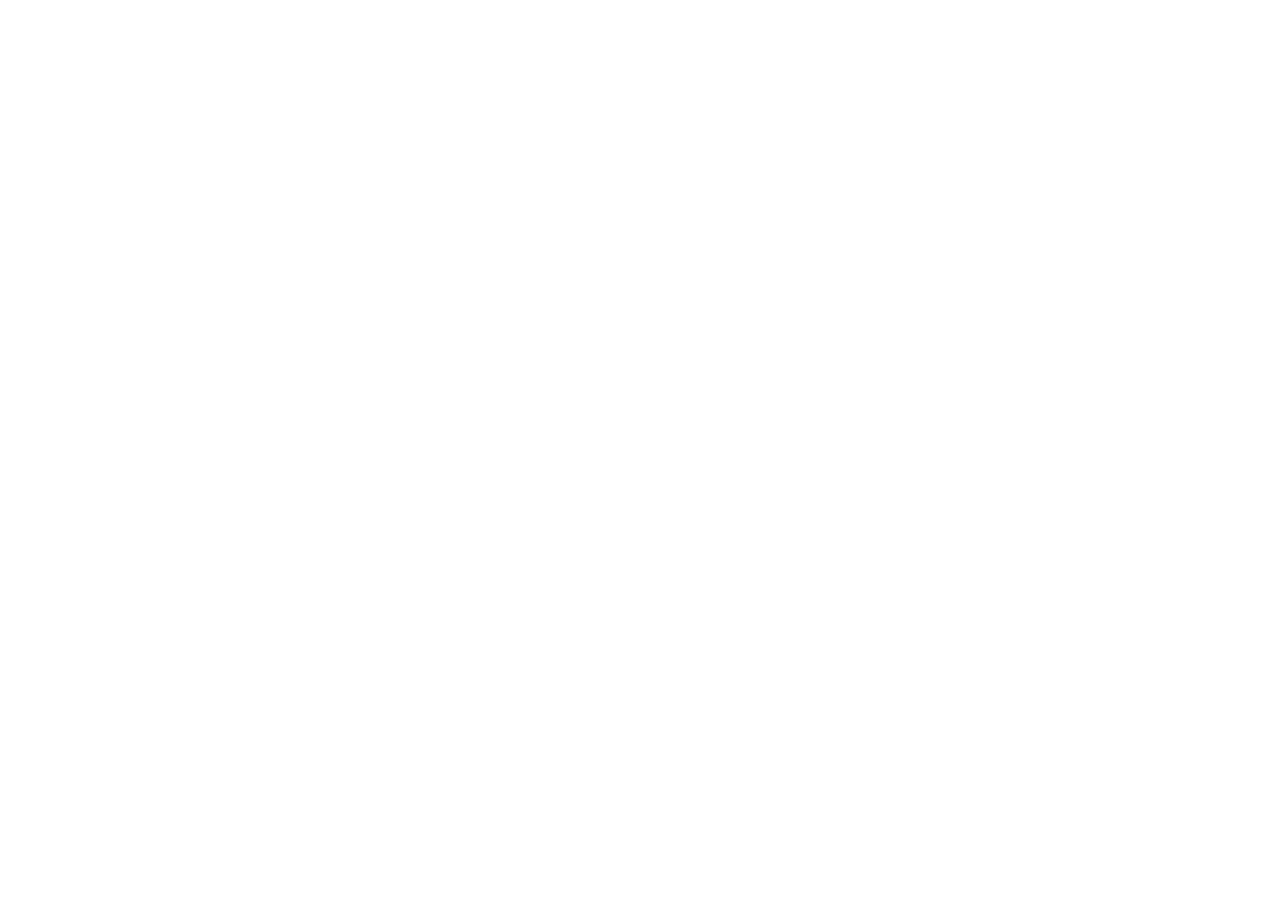
==== login.html @ ee283278 "git init project" ====
<!DOCTYPE html>
<html lang="en">

<head>
    <meta charset="UTF-8">
    <meta http-equiv="X-UA-Compatible" content="IE=edge">
    <meta name="viewport" content="width=device-width, initial-scale=1.0">
    <title>Document</title>
</head>

<body>

</body>

</html>
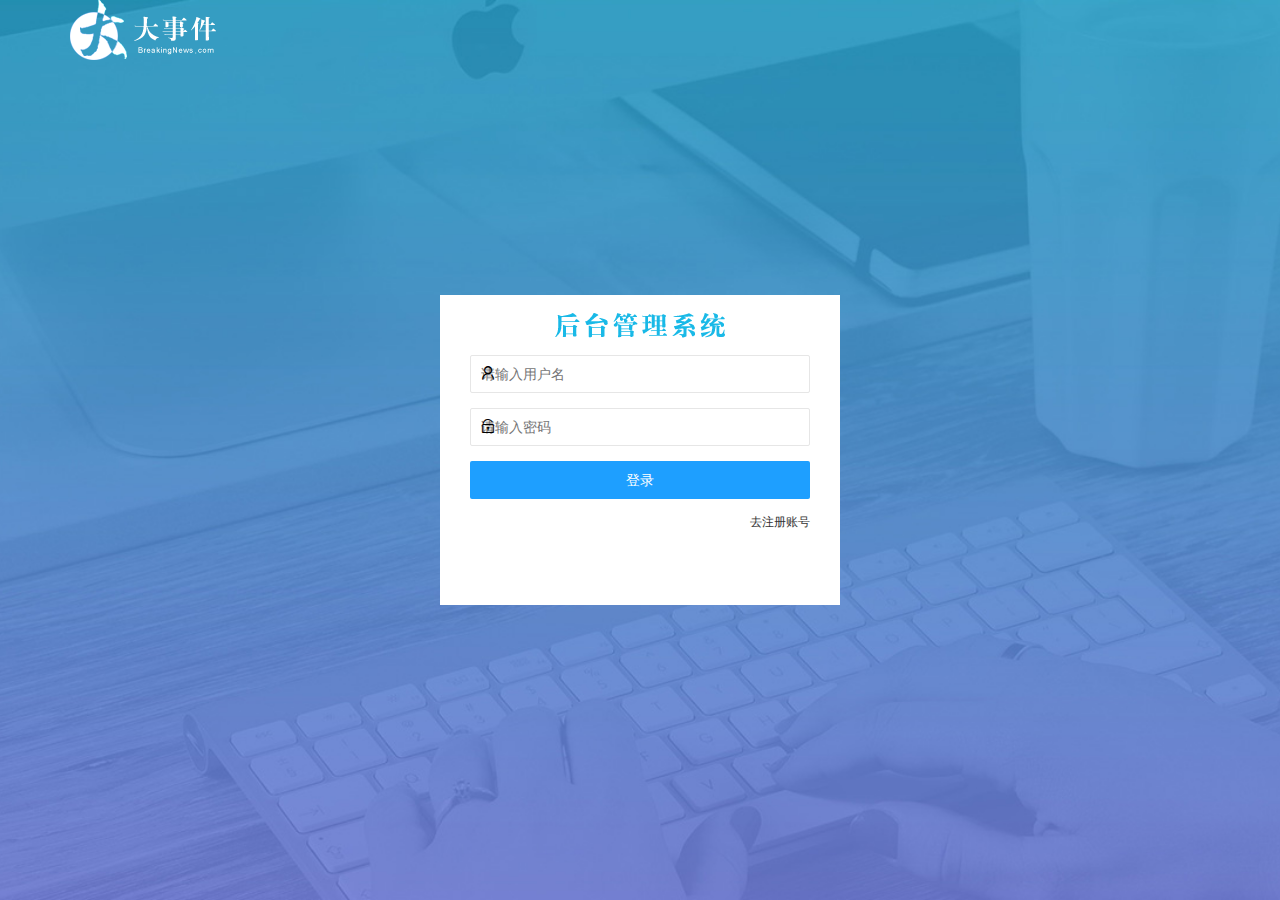
==== commit 1f5b6bc9: "这是完成登录和注册功能开发" ====
--- a/login.html
+++ b/login.html
@@ -5,10 +5,80 @@
     <meta charset="UTF-8">
     <meta http-equiv="X-UA-Compatible" content="IE=edge">
     <meta name="viewport" content="width=device-width, initial-scale=1.0">
-    <title>Document</title>
+    <title>大事件-登录/注册</title>
+    <link rel="stylesheet" href="/assets/css/login.css" />
+    <!-- 导入layUI样式 -->
+    <link rel="stylesheet" href="/assets/lib/layui/css/layui.css" />
 </head>
 
 <body>
+    <!-- 头部LOGO区域 -->
+    <div class="layui-main">
+        <img src="/assets/images/logo.png" alt="" />
+    </div>
+    <!-- 登录注册区域 -->
+    <div class="loginAndRegBox">
+        <div class="title-box"></div>
+        <!-- 登录 -->
+        <div class="login-box">
+            <!-- 登录表单 -->
+            <form class="layui-form" id="form_login">
+                <!-- 用户名 -->
+                <div class="layui-form-item">
+                    <i class="layui-icon layui-icon-username"></i>
+                    <input type="text" name="username" required lay-verify="required" placeholder="请输入用户名" autocomplete="off" class="layui-input" />
+                </div>
+                <!-- 密码 -->
+                <div class="layui-form-item">
+                    <i class="layui-icon layui-icon-password"></i>
+                    <input type="password" name="password" required lay-verify="required|pwd" placeholder="请输入密码" autocomplete="off" class="layui-input" />
+                </div>
+                <!-- 登录按钮 -->
+                <div class="layui-form-item">
+                    <button class="layui-btn layui-btn-fluid layui-btn-normal" lay-submit>登录</button>
+                </div>
+                <div class="layui-form-item links">
+                    <a href="javascript:;" id="link_reg">去注册账号</a>
+                </div>
+            </form>
+        </div>
+        <!-- 注册 -->
+        <div class="reg-box">
+            <!-- 注册的表单 -->
+            <form class="layui-form" id="form_reg">
+                <!-- 用户名 -->
+                <div class="layui-form-item">
+                    <i class="layui-icon layui-icon-username"></i>
+                    <input type="text" name="username" required lay-verify="required" placeholder="请输入用户名" autocomplete="off" class="layui-input" />
+                </div>
+                <!-- 密码 -->
+                <div class="layui-form-item">
+                    <i class="layui-icon layui-icon-password"></i>
+                    <input type="password" name="password" required lay-verify="required|pwd" placeholder="请输入密码" autocomplete="off" class="layui-input" />
+                </div>
+                <!-- 确认密码 -->
+                <div class="layui-form-item">
+                    <i class="layui-icon layui-icon-password"></i>
+                    <input type="password" name="repassword" required lay-verify="required|pwd|repwd" placeholder="确认密码" autocomplete="off" class="layui-input" />
+                </div>
+                <!-- 注册按钮 -->
+                <div class="layui-form-item">
+                    <button class="layui-btn layui-btn-fluid layui-btn-normal" lay-submit>注册</button>
+                </div>
+                <div class="layui-form-item links">
+                    <a href="javascript:;" id="link_login">去登录</a>
+                </div>
+            </form>
+        </div>
+    </div>
+    <!-- 导入Layui的js文件 -->
+    <script src="/assets/lib/layui/layui.all.js"></script>
+    <!-- 导入JQuery -->
+    <script src="/assets/lib/jquery.js"></script>
+    <!-- 导入自己封闭的函数 -->
+    <script src="/assets/js/baseAPI.js"></script>
+    <!-- 导入自己的JavaScript脚本 -->
+    <script src="/assets/js/login.js"></script>
 
 </body>
 
--- a/assets/css/login.css
+++ b/assets/css/login.css
@@ -0,0 +1,61 @@
+html,
+body {
+    margin: 0;
+    padding: 0;
+    height: 100%;
+    width: 100%;
+    background: url(/assets/images/login_bg.jpg) no-repeat center;
+    background-size: cover;
+}
+
+
+/* 登录注册区域loginAndRegBox */
+
+.loginAndRegBox {
+    width: 400px;
+    height: 310px;
+    background-color: #fff;
+    position: absolute;
+    left: 50%;
+    top: 50%;
+    transform: translate(-50%, -50%);
+}
+
+.title-box {
+    height: 60px;
+    background: url('/assets/images/login_title.png') no-repeat center;
+}
+
+.reg-box {
+    display: none;
+}
+
+
+/* 登录表单 */
+
+.layui-form {
+    padding: 0 30px;
+}
+
+.links {
+    display: flex;
+    justify-content: flex-end;
+}
+
+.links a {
+    font-size: 12px;
+}
+
+.layui-form-item {
+    position: relative;
+}
+
+.layui-icon {
+    position: absolute;
+    left: 10px;
+    top: 10px;
+}
+
+.layui-input {
+    padding-left: 32px;
+}--- a/assets/lib/layui/css/layui.css
+++ b/assets/lib/layui/css/layui.css
@@ -0,0 +1,2 @@
+/** layui-v2.5.5 MIT License By https://www.layui.com */
+ .layui-inline,img{display:inline-block;vertical-align:middle}h1,h2,h3,h4,h5,h6{font-weight:400}.layui-edge,.layui-header,.layui-inline,.layui-main{position:relative}.layui-body,.layui-edge,.layui-elip{overflow:hidden}.layui-btn,.layui-edge,.layui-inline,img{vertical-align:middle}.layui-btn,.layui-disabled,.layui-icon,.layui-unselect{-moz-user-select:none;-webkit-user-select:none;-ms-user-select:none}.layui-elip,.layui-form-checkbox span,.layui-form-pane .layui-form-label{text-overflow:ellipsis;white-space:nowrap}.layui-breadcrumb,.layui-tree-btnGroup{visibility:hidden}blockquote,body,button,dd,div,dl,dt,form,h1,h2,h3,h4,h5,h6,input,li,ol,p,pre,td,textarea,th,ul{margin:0;padding:0;-webkit-tap-highlight-color:rgba(0,0,0,0)}a:active,a:hover{outline:0}img{border:none}li{list-style:none}table{border-collapse:collapse;border-spacing:0}h4,h5,h6{font-size:100%}button,input,optgroup,option,select,textarea{font-family:inherit;font-size:inherit;font-style:inherit;font-weight:inherit;outline:0}pre{white-space:pre-wrap;white-space:-moz-pre-wrap;white-space:-pre-wrap;white-space:-o-pre-wrap;word-wrap:break-word}body{line-height:24px;font:14px Helvetica Neue,Helvetica,PingFang SC,Tahoma,Arial,sans-serif}hr{height:1px;margin:10px 0;border:0;clear:both}a{color:#333;text-decoration:none}a:hover{color:#777}a cite{font-style:normal;*cursor:pointer}.layui-border-box,.layui-border-box *{box-sizing:border-box}.layui-box,.layui-box *{box-sizing:content-box}.layui-clear{clear:both;*zoom:1}.layui-clear:after{content:'\20';clear:both;*zoom:1;display:block;height:0}.layui-inline{*display:inline;*zoom:1}.layui-edge{display:inline-block;width:0;height:0;border-width:6px;border-style:dashed;border-color:transparent}.layui-edge-top{top:-4px;border-bottom-color:#999;border-bottom-style:solid}.layui-edge-right{border-left-color:#999;border-left-style:solid}.layui-edge-bottom{top:2px;border-top-color:#999;border-top-style:solid}.layui-edge-left{border-right-color:#999;border-right-style:solid}.layui-disabled,.layui-disabled:hover{color:#d2d2d2!important;cursor:not-allowed!important}.layui-circle{border-radius:100%}.layui-show{display:block!important}.layui-hide{display:none!important}@font-face{font-family:layui-icon;src:url(../font/iconfont.eot?v=250);src:url(../font/iconfont.eot?v=250#iefix) format('embedded-opentype'),url(../font/iconfont.woff2?v=250) format('woff2'),url(../font/iconfont.woff?v=250) format('woff'),url(../font/iconfont.ttf?v=250) format('truetype'),url(../font/iconfont.svg?v=250#layui-icon) format('svg')}.layui-icon{font-family:layui-icon!important;font-size:16px;font-style:normal;-webkit-font-smoothing:antialiased;-moz-osx-font-smoothing:grayscale}.layui-icon-reply-fill:before{content:"\e611"}.layui-icon-set-fill:before{content:"\e614"}.layui-icon-menu-fill:before{content:"\e60f"}.layui-icon-search:before{content:"\e615"}.layui-icon-share:before{content:"\e641"}.layui-icon-set-sm:before{content:"\e620"}.layui-icon-engine:before{content:"\e628"}.layui-icon-close:before{content:"\1006"}.layui-icon-close-fill:before{content:"\1007"}.layui-icon-chart-screen:before{content:"\e629"}.layui-icon-star:before{content:"\e600"}.layui-icon-circle-dot:before{content:"\e617"}.layui-icon-chat:before{content:"\e606"}.layui-icon-release:before{content:"\e609"}.layui-icon-list:before{content:"\e60a"}.layui-icon-chart:before{content:"\e62c"}.layui-icon-ok-circle:before{content:"\1005"}.layui-icon-layim-theme:before{content:"\e61b"}.layui-icon-table:before{content:"\e62d"}.layui-icon-right:before{content:"\e602"}.layui-icon-left:before{content:"\e603"}.layui-icon-cart-simple:before{content:"\e698"}.layui-icon-face-cry:before{content:"\e69c"}.layui-icon-face-smile:before{content:"\e6af"}.layui-icon-survey:before{content:"\e6b2"}.layui-icon-tree:before{content:"\e62e"}.layui-icon-upload-circle:before{content:"\e62f"}.layui-icon-add-circle:before{content:"\e61f"}.layui-icon-download-circle:before{content:"\e601"}.layui-icon-templeate-1:before{content:"\e630"}.layui-icon-util:before{content:"\e631"}.layui-icon-face-surprised:before{content:"\e664"}.layui-icon-edit:before{content:"\e642"}.layui-icon-speaker:before{content:"\e645"}.layui-icon-down:before{content:"\e61a"}.layui-icon-file:before{content:"\e621"}.layui-icon-layouts:before{content:"\e632"}.layui-icon-rate-half:before{content:"\e6c9"}.layui-icon-add-circle-fine:before{content:"\e608"}.layui-icon-prev-circle:before{content:"\e633"}.layui-icon-read:before{content:"\e705"}.layui-icon-404:before{content:"\e61c"}.layui-icon-carousel:before{content:"\e634"}.layui-icon-help:before{content:"\e607"}.layui-icon-code-circle:before{content:"\e635"}.layui-icon-water:before{content:"\e636"}.layui-icon-username:before{content:"\e66f"}.layui-icon-find-fill:before{content:"\e670"}.layui-icon-about:before{content:"\e60b"}.layui-icon-location:before{content:"\e715"}.layui-icon-up:before{content:"\e619"}.layui-icon-pause:before{content:"\e651"}.layui-icon-date:before{content:"\e637"}.layui-icon-layim-uploadfile:before{content:"\e61d"}.layui-icon-delete:before{content:"\e640"}.layui-icon-play:before{content:"\e652"}.layui-icon-top:before{content:"\e604"}.layui-icon-friends:before{content:"\e612"}.layui-icon-refresh-3:before{content:"\e9aa"}.layui-icon-ok:before{content:"\e605"}.layui-icon-layer:before{content:"\e638"}.layui-icon-face-smile-fine:before{content:"\e60c"}.layui-icon-dollar:before{content:"\e659"}.layui-icon-group:before{content:"\e613"}.layui-icon-layim-download:before{content:"\e61e"}.layui-icon-picture-fine:before{content:"\e60d"}.layui-icon-link:before{content:"\e64c"}.layui-icon-diamond:before{content:"\e735"}.layui-icon-log:before{content:"\e60e"}.layui-icon-rate-solid:before{content:"\e67a"}.layui-icon-fonts-del:before{content:"\e64f"}.layui-icon-unlink:before{content:"\e64d"}.layui-icon-fonts-clear:before{content:"\e639"}.layui-icon-triangle-r:before{content:"\e623"}.layui-icon-circle:before{content:"\e63f"}.layui-icon-radio:before{content:"\e643"}.layui-icon-align-center:before{content:"\e647"}.layui-icon-align-right:before{content:"\e648"}.layui-icon-align-left:before{content:"\e649"}.layui-icon-loading-1:before{content:"\e63e"}.layui-icon-return:before{content:"\e65c"}.layui-icon-fonts-strong:before{content:"\e62b"}.layui-icon-upload:before{content:"\e67c"}.layui-icon-dialogue:before{content:"\e63a"}.layui-icon-video:before{content:"\e6ed"}.layui-icon-headset:before{content:"\e6fc"}.layui-icon-cellphone-fine:before{content:"\e63b"}.layui-icon-add-1:before{content:"\e654"}.layui-icon-face-smile-b:before{content:"\e650"}.layui-icon-fonts-html:before{content:"\e64b"}.layui-icon-form:before{content:"\e63c"}.layui-icon-cart:before{content:"\e657"}.layui-icon-camera-fill:before{content:"\e65d"}.layui-icon-tabs:before{content:"\e62a"}.layui-icon-fonts-code:before{content:"\e64e"}.layui-icon-fire:before{content:"\e756"}.layui-icon-set:before{content:"\e716"}.layui-icon-fonts-u:before{content:"\e646"}.layui-icon-triangle-d:before{content:"\e625"}.layui-icon-tips:before{content:"\e702"}.layui-icon-picture:before{content:"\e64a"}.layui-icon-more-vertical:before{content:"\e671"}.layui-icon-flag:before{content:"\e66c"}.layui-icon-loading:before{content:"\e63d"}.layui-icon-fonts-i:before{content:"\e644"}.layui-icon-refresh-1:before{content:"\e666"}.layui-icon-rmb:before{content:"\e65e"}.layui-icon-home:before{content:"\e68e"}.layui-icon-user:before{content:"\e770"}.layui-icon-notice:before{content:"\e667"}.layui-icon-login-weibo:before{content:"\e675"}.layui-icon-voice:before{content:"\e688"}.layui-icon-upload-drag:before{content:"\e681"}.layui-icon-login-qq:before{content:"\e676"}.layui-icon-snowflake:before{content:"\e6b1"}.layui-icon-file-b:before{content:"\e655"}.layui-icon-template:before{content:"\e663"}.layui-icon-auz:before{content:"\e672"}.layui-icon-console:before{content:"\e665"}.layui-icon-app:before{content:"\e653"}.layui-icon-prev:before{content:"\e65a"}.layui-icon-website:before{content:"\e7ae"}.layui-icon-next:before{content:"\e65b"}.layui-icon-component:before{content:"\e857"}.layui-icon-more:before{content:"\e65f"}.layui-icon-login-wechat:before{content:"\e677"}.layui-icon-shrink-right:before{content:"\e668"}.layui-icon-spread-left:before{content:"\e66b"}.layui-icon-camera:before{content:"\e660"}.layui-icon-note:before{content:"\e66e"}.layui-icon-refresh:before{content:"\e669"}.layui-icon-female:before{content:"\e661"}.layui-icon-male:before{content:"\e662"}.layui-icon-password:before{content:"\e673"}.layui-icon-senior:before{content:"\e674"}.layui-icon-theme:before{content:"\e66a"}.layui-icon-tread:before{content:"\e6c5"}.layui-icon-praise:before{content:"\e6c6"}.layui-icon-star-fill:before{content:"\e658"}.layui-icon-rate:before{content:"\e67b"}.layui-icon-template-1:before{content:"\e656"}.layui-icon-vercode:before{content:"\e679"}.layui-icon-cellphone:before{content:"\e678"}.layui-icon-screen-full:before{content:"\e622"}.layui-icon-screen-restore:before{content:"\e758"}.layui-icon-cols:before{content:"\e610"}.layui-icon-export:before{content:"\e67d"}.layui-icon-print:before{content:"\e66d"}.layui-icon-slider:before{content:"\e714"}.layui-icon-addition:before{content:"\e624"}.layui-icon-subtraction:before{content:"\e67e"}.layui-icon-service:before{content:"\e626"}.layui-icon-transfer:before{content:"\e691"}.layui-main{width:1140px;margin:0 auto}.layui-header{z-index:1000;height:60px}.layui-header a:hover{transition:all .5s;-webkit-transition:all .5s}.layui-side{position:fixed;left:0;top:0;bottom:0;z-index:999;width:200px;overflow-x:hidden}.layui-side-scroll{position:relative;width:220px;height:100%;overflow-x:hidden}.layui-body{position:absolute;left:200px;right:0;top:0;bottom:0;z-index:998;width:auto;overflow-y:auto;box-sizing:border-box}.layui-layout-body{overflow:hidden}.layui-layout-admin .layui-header{background-color:#23262E}.layui-layout-admin .layui-side{top:60px;width:200px;overflow-x:hidden}.layui-layout-admin .layui-body{position:fixed;top:60px;bottom:44px}.layui-layout-admin .layui-main{width:auto;margin:0 15px}.layui-layout-admin .layui-footer{position:fixed;left:200px;right:0;bottom:0;height:44px;line-height:44px;padding:0 15px;background-color:#eee}.layui-layout-admin .layui-logo{position:absolute;left:0;top:0;width:200px;height:100%;line-height:60px;text-align:center;color:#009688;font-size:16px}.layui-layout-admin .layui-header .layui-nav{background:0 0}.layui-layout-left{position:absolute!important;left:200px;top:0}.layui-layout-right{position:absolute!important;right:0;top:0}.layui-container{position:relative;margin:0 auto;padding:0 15px;box-sizing:border-box}.layui-fluid{position:relative;margin:0 auto;padding:0 15px}.layui-row:after,.layui-row:before{content:'';display:block;clear:both}.layui-col-lg1,.layui-col-lg10,.layui-col-lg11,.layui-col-lg12,.layui-col-lg2,.layui-col-lg3,.layui-col-lg4,.layui-col-lg5,.layui-col-lg6,.layui-col-lg7,.layui-col-lg8,.layui-col-lg9,.layui-col-md1,.layui-col-md10,.layui-col-md11,.layui-col-md12,.layui-col-md2,.layui-col-md3,.layui-col-md4,.layui-col-md5,.layui-col-md6,.layui-col-md7,.layui-col-md8,.layui-col-md9,.layui-col-sm1,.layui-col-sm10,.layui-col-sm11,.layui-col-sm12,.layui-col-sm2,.layui-col-sm3,.layui-col-sm4,.layui-col-sm5,.layui-col-sm6,.layui-col-sm7,.layui-col-sm8,.layui-col-sm9,.layui-col-xs1,.layui-col-xs10,.layui-col-xs11,.layui-col-xs12,.layui-col-xs2,.layui-col-xs3,.layui-col-xs4,.layui-col-xs5,.layui-col-xs6,.layui-col-xs7,.layui-col-xs8,.layui-col-xs9{position:relative;display:block;box-sizing:border-box}.layui-col-xs1,.layui-col-xs10,.layui-col-xs11,.layui-col-xs12,.layui-col-xs2,.layui-col-xs3,.layui-col-xs4,.layui-col-xs5,.layui-col-xs6,.layui-col-xs7,.layui-col-xs8,.layui-col-xs9{float:left}.layui-col-xs1{width:8.33333333%}.layui-col-xs2{width:16.66666667%}.layui-col-xs3{width:25%}.layui-col-xs4{width:33.33333333%}.layui-col-xs5{width:41.66666667%}.layui-col-xs6{width:50%}.layui-col-xs7{width:58.33333333%}.layui-col-xs8{width:66.66666667%}.layui-col-xs9{width:75%}.layui-col-xs10{width:83.33333333%}.layui-col-xs11{width:91.66666667%}.layui-col-xs12{width:100%}.layui-col-xs-offset1{margin-left:8.33333333%}.layui-col-xs-offset2{margin-left:16.66666667%}.layui-col-xs-offset3{margin-left:25%}.layui-col-xs-offset4{margin-left:33.33333333%}.layui-col-xs-offset5{margin-left:41.66666667%}.layui-col-xs-offset6{margin-left:50%}.layui-col-xs-offset7{margin-left:58.33333333%}.layui-col-xs-offset8{margin-left:66.66666667%}.layui-col-xs-offset9{margin-left:75%}.layui-col-xs-offset10{margin-left:83.33333333%}.layui-col-xs-offset11{margin-left:91.66666667%}.layui-col-xs-offset12{margin-left:100%}@media screen and (max-width:768px){.layui-hide-xs{display:none!important}.layui-show-xs-block{display:block!important}.layui-show-xs-inline{display:inline!important}.layui-show-xs-inline-block{display:inline-block!important}}@media screen and (min-width:768px){.layui-container{width:750px}.layui-hide-sm{display:none!important}.layui-show-sm-block{display:block!important}.layui-show-sm-inline{display:inline!important}.layui-show-sm-inline-block{display:inline-block!important}.layui-col-sm1,.layui-col-sm10,.layui-col-sm11,.layui-col-sm12,.layui-col-sm2,.layui-col-sm3,.layui-col-sm4,.layui-col-sm5,.layui-col-sm6,.layui-col-sm7,.layui-col-sm8,.layui-col-sm9{float:left}.layui-col-sm1{width:8.33333333%}.layui-col-sm2{width:16.66666667%}.layui-col-sm3{width:25%}.layui-col-sm4{width:33.33333333%}.layui-col-sm5{width:41.66666667%}.layui-col-sm6{width:50%}.layui-col-sm7{width:58.33333333%}.layui-col-sm8{width:66.66666667%}.layui-col-sm9{width:75%}.layui-col-sm10{width:83.33333333%}.layui-col-sm11{width:91.66666667%}.layui-col-sm12{width:100%}.layui-col-sm-offset1{margin-left:8.33333333%}.layui-col-sm-offset2{margin-left:16.66666667%}.layui-col-sm-offset3{margin-left:25%}.layui-col-sm-offset4{margin-left:33.33333333%}.layui-col-sm-offset5{margin-left:41.66666667%}.layui-col-sm-offset6{margin-left:50%}.layui-col-sm-offset7{margin-left:58.33333333%}.layui-col-sm-offset8{margin-left:66.66666667%}.layui-col-sm-offset9{margin-left:75%}.layui-col-sm-offset10{margin-left:83.33333333%}.layui-col-sm-offset11{margin-left:91.66666667%}.layui-col-sm-offset12{margin-left:100%}}@media screen and (min-width:992px){.layui-container{width:970px}.layui-hide-md{display:none!important}.layui-show-md-block{display:block!important}.layui-show-md-inline{display:inline!important}.layui-show-md-inline-block{display:inline-block!important}.layui-col-md1,.layui-col-md10,.layui-col-md11,.layui-col-md12,.layui-col-md2,.layui-col-md3,.layui-col-md4,.layui-col-md5,.layui-col-md6,.layui-col-md7,.layui-col-md8,.layui-col-md9{float:left}.layui-col-md1{width:8.33333333%}.layui-col-md2{width:16.66666667%}.layui-col-md3{width:25%}.layui-col-md4{width:33.33333333%}.layui-col-md5{width:41.66666667%}.layui-col-md6{width:50%}.layui-col-md7{width:58.33333333%}.layui-col-md8{width:66.66666667%}.layui-col-md9{width:75%}.layui-col-md10{width:83.33333333%}.layui-col-md11{width:91.66666667%}.layui-col-md12{width:100%}.layui-col-md-offset1{margin-left:8.33333333%}.layui-col-md-offset2{margin-left:16.66666667%}.layui-col-md-offset3{margin-left:25%}.layui-col-md-offset4{margin-left:33.33333333%}.layui-col-md-offset5{margin-left:41.66666667%}.layui-col-md-offset6{margin-left:50%}.layui-col-md-offset7{margin-left:58.33333333%}.layui-col-md-offset8{margin-left:66.66666667%}.layui-col-md-offset9{margin-left:75%}.layui-col-md-offset10{margin-left:83.33333333%}.layui-col-md-offset11{margin-left:91.66666667%}.layui-col-md-offset12{margin-left:100%}}@media screen and (min-width:1200px){.layui-container{width:1170px}.layui-hide-lg{display:none!important}.layui-show-lg-block{display:block!important}.layui-show-lg-inline{display:inline!important}.layui-show-lg-inline-block{display:inline-block!important}.layui-col-lg1,.layui-col-lg10,.layui-col-lg11,.layui-col-lg12,.layui-col-lg2,.layui-col-lg3,.layui-col-lg4,.layui-col-lg5,.layui-col-lg6,.layui-col-lg7,.layui-col-lg8,.layui-col-lg9{float:left}.layui-col-lg1{width:8.33333333%}.layui-col-lg2{width:16.66666667%}.layui-col-lg3{width:25%}.layui-col-lg4{width:33.33333333%}.layui-col-lg5{width:41.66666667%}.layui-col-lg6{width:50%}.layui-col-lg7{width:58.33333333%}.layui-col-lg8{width:66.66666667%}.layui-col-lg9{width:75%}.layui-col-lg10{width:83.33333333%}.layui-col-lg11{width:91.66666667%}.layui-col-lg12{width:100%}.layui-col-lg-offset1{margin-left:8.33333333%}.layui-col-lg-offset2{margin-left:16.66666667%}.layui-col-lg-offset3{margin-left:25%}.layui-col-lg-offset4{margin-left:33.33333333%}.layui-col-lg-offset5{margin-left:41.66666667%}.layui-col-lg-offset6{margin-left:50%}.layui-col-lg-offset7{margin-left:58.33333333%}.layui-col-lg-offset8{margin-left:66.66666667%}.layui-col-lg-offset9{margin-left:75%}.layui-col-lg-offset10{margin-left:83.33333333%}.layui-col-lg-offset11{margin-left:91.66666667%}.layui-col-lg-offset12{margin-left:100%}}.layui-col-space1{margin:-.5px}.layui-col-space1>*{padding:.5px}.layui-col-space3{margin:-1.5px}.layui-col-space3>*{padding:1.5px}.layui-col-space5{margin:-2.5px}.layui-col-space5>*{padding:2.5px}.layui-col-space8{margin:-3.5px}.layui-col-space8>*{padding:3.5px}.layui-col-space10{margin:-5px}.layui-col-space10>*{padding:5px}.layui-col-space12{margin:-6px}.layui-col-space12>*{padding:6px}.layui-col-space15{margin:-7.5px}.layui-col-space15>*{padding:7.5px}.layui-col-space18{margin:-9px}.layui-col-space18>*{padding:9px}.layui-col-space20{margin:-10px}.layui-col-space20>*{padding:10px}.layui-col-space22{margin:-11px}.layui-col-space22>*{padding:11px}.layui-col-space25{margin:-12.5px}.layui-col-space25>*{padding:12.5px}.layui-col-space30{margin:-15px}.layui-col-space30>*{padding:15px}.layui-btn,.layui-input,.layui-select,.layui-textarea,.layui-upload-button{outline:0;-webkit-appearance:none;transition:all .3s;-webkit-transition:all .3s;box-sizing:border-box}.layui-elem-quote{margin-bottom:10px;padding:15px;line-height:22px;border-left:5px solid #009688;border-radius:0 2px 2px 0;background-color:#f2f2f2}.layui-quote-nm{border-style:solid;border-width:1px 1px 1px 5px;background:0 0}.layui-elem-field{margin-bottom:10px;padding:0;border-width:1px;border-style:solid}.layui-elem-field legend{margin-left:20px;padding:0 10px;font-size:20px;font-weight:300}.layui-field-title{margin:10px 0 20px;border-width:1px 0 0}.layui-field-box{padding:10px 15px}.layui-field-title .layui-field-box{padding:10px 0}.layui-progress{position:relative;height:6px;border-radius:20px;background-color:#e2e2e2}.layui-progress-bar{position:absolute;left:0;top:0;width:0;max-width:100%;height:6px;border-radius:20px;text-align:right;background-color:#5FB878;transition:all .3s;-webkit-transition:all .3s}.layui-progress-big,.layui-progress-big .layui-progress-bar{height:18px;line-height:18px}.layui-progress-text{position:relative;top:-20px;line-height:18px;font-size:12px;color:#666}.layui-progress-big .layui-progress-text{position:static;padding:0 10px;color:#fff}.layui-collapse{border-width:1px;border-style:solid;border-radius:2px}.layui-colla-content,.layui-colla-item{border-top-width:1px;border-top-style:solid}.layui-colla-item:first-child{border-top:none}.layui-colla-title{position:relative;height:42px;line-height:42px;padding:0 15px 0 35px;color:#333;background-color:#f2f2f2;cursor:pointer;font-size:14px;overflow:hidden}.layui-colla-content{display:none;padding:10px 15px;line-height:22px;color:#666}.layui-colla-icon{position:absolute;left:15px;top:0;font-size:14px}.layui-card{margin-bottom:15px;border-radius:2px;background-color:#fff;box-shadow:0 1px 2px 0 rgba(0,0,0,.05)}.layui-card:last-child{margin-bottom:0}.layui-card-header{position:relative;height:42px;line-height:42px;padding:0 15px;border-bottom:1px solid #f6f6f6;color:#333;border-radius:2px 2px 0 0;font-size:14px}.layui-bg-black,.layui-bg-blue,.layui-bg-cyan,.layui-bg-green,.layui-bg-orange,.layui-bg-red{color:#fff!important}.layui-card-body{position:relative;padding:10px 15px;line-height:24px}.layui-card-body[pad15]{padding:15px}.layui-card-body[pad20]{padding:20px}.layui-card-body .layui-table{margin:5px 0}.layui-card .layui-tab{margin:0}.layui-panel-window{position:relative;padding:15px;border-radius:0;border-top:5px solid #E6E6E6;background-color:#fff}.layui-auxiliar-moving{position:fixed;left:0;right:0;top:0;bottom:0;width:100%;height:100%;background:0 0;z-index:9999999999}.layui-form-label,.layui-form-mid,.layui-form-select,.layui-input-block,.layui-input-inline,.layui-textarea{position:relative}.layui-bg-red{background-color:#FF5722!important}.layui-bg-orange{background-color:#FFB800!important}.layui-bg-green{background-color:#009688!important}.layui-bg-cyan{background-color:#2F4056!important}.layui-bg-blue{background-color:#1E9FFF!important}.layui-bg-black{background-color:#393D49!important}.layui-bg-gray{background-color:#eee!important;color:#666!important}.layui-badge-rim,.layui-colla-content,.layui-colla-item,.layui-collapse,.layui-elem-field,.layui-form-pane .layui-form-item[pane],.layui-form-pane .layui-form-label,.layui-input,.layui-layedit,.layui-layedit-tool,.layui-quote-nm,.layui-select,.layui-tab-bar,.layui-tab-card,.layui-tab-title,.layui-tab-title .layui-this:after,.layui-textarea{border-color:#e6e6e6}.layui-timeline-item:before,hr{background-color:#e6e6e6}.layui-text{line-height:22px;font-size:14px;color:#666}.layui-text h1,.layui-text h2,.layui-text h3{font-weight:500;color:#333}.layui-text h1{font-size:30px}.layui-text h2{font-size:24px}.layui-text h3{font-size:18px}.layui-text a:not(.layui-btn){color:#01AAED}.layui-text a:not(.layui-btn):hover{text-decoration:underline}.layui-text ul{padding:5px 0 5px 15px}.layui-text ul li{margin-top:5px;list-style-type:disc}.layui-text em,.layui-word-aux{color:#999!important;padding:0 5px!important}.layui-btn{display:inline-block;height:38px;line-height:38px;padding:0 18px;background-color:#009688;color:#fff;white-space:nowrap;text-align:center;font-size:14px;border:none;border-radius:2px;cursor:pointer}.layui-btn:hover{opacity:.8;filter:alpha(opacity=80);color:#fff}.layui-btn:active{opacity:1;filter:alpha(opacity=100)}.layui-btn+.layui-btn{margin-left:10px}.layui-btn-container{font-size:0}.layui-btn-container .layui-btn{margin-right:10px;margin-bottom:10px}.layui-btn-container .layui-btn+.layui-btn{margin-left:0}.layui-table .layui-btn-container .layui-btn{margin-bottom:9px}.layui-btn-radius{border-radius:100px}.layui-btn .layui-icon{margin-right:3px;font-size:18px;vertical-align:bottom;vertical-align:middle\9}.layui-btn-primary{border:1px solid #C9C9C9;background-color:#fff;color:#555}.layui-btn-primary:hover{border-color:#009688;color:#333}.layui-btn-normal{background-color:#1E9FFF}.layui-btn-warm{background-color:#FFB800}.layui-btn-danger{background-color:#FF5722}.layui-btn-checked{background-color:#5FB878}.layui-btn-disabled,.layui-btn-disabled:active,.layui-btn-disabled:hover{border:1px solid #e6e6e6;background-color:#FBFBFB;color:#C9C9C9;cursor:not-allowed;opacity:1}.layui-btn-lg{height:44px;line-height:44px;padding:0 25px;font-size:16px}.layui-btn-sm{height:30px;line-height:30px;padding:0 10px;font-size:12px}.layui-btn-sm i{font-size:16px!important}.layui-btn-xs{height:22px;line-height:22px;padding:0 5px;font-size:12px}.layui-btn-xs i{font-size:14px!important}.layui-btn-group{display:inline-block;vertical-align:middle;font-size:0}.layui-btn-group .layui-btn{margin-left:0!important;margin-right:0!important;border-left:1px solid rgba(255,255,255,.5);border-radius:0}.layui-btn-group .layui-btn-primary{border-left:none}.layui-btn-group .layui-btn-primary:hover{border-color:#C9C9C9;color:#009688}.layui-btn-group .layui-btn:first-child{border-left:none;border-radius:2px 0 0 2px}.layui-btn-group .layui-btn-primary:first-child{border-left:1px solid #c9c9c9}.layui-btn-group .layui-btn:last-child{border-radius:0 2px 2px 0}.layui-btn-group .layui-btn+.layui-btn{margin-left:0}.layui-btn-group+.layui-btn-group{margin-left:10px}.layui-btn-fluid{width:100%}.layui-input,.layui-select,.layui-textarea{height:38px;line-height:1.3;line-height:38px\9;border-width:1px;border-style:solid;background-color:#fff;border-radius:2px}.layui-input::-webkit-input-placeholder,.layui-select::-webkit-input-placeholder,.layui-textarea::-webkit-input-placeholder{line-height:1.3}.layui-input,.layui-textarea{display:block;width:100%;padding-left:10px}.layui-input:hover,.layui-textarea:hover{border-color:#D2D2D2!important}.layui-input:focus,.layui-textarea:focus{border-color:#C9C9C9!important}.layui-textarea{min-height:100px;height:auto;line-height:20px;padding:6px 10px;resize:vertical}.layui-select{padding:0 10px}.layui-form input[type=checkbox],.layui-form input[type=radio],.layui-form select{display:none}.layui-form [lay-ignore]{display:initial}.layui-form-item{margin-bottom:15px;clear:both;*zoom:1}.layui-form-item:after{content:'\20';clear:both;*zoom:1;display:block;height:0}.layui-form-label{float:left;display:block;padding:9px 15px;width:80px;font-weight:400;line-height:20px;text-align:right}.layui-form-label-col{display:block;float:none;padding:9px 0;line-height:20px;text-align:left}.layui-form-item .layui-inline{margin-bottom:5px;margin-right:10px}.layui-input-block{margin-left:110px;min-height:36px}.layui-input-inline{display:inline-block;vertical-align:middle}.layui-form-item .layui-input-inline{float:left;width:190px;margin-right:10px}.layui-form-text .layui-input-inline{width:auto}.layui-form-mid{float:left;display:block;padding:9px 0!important;line-height:20px;margin-right:10px}.layui-form-danger+.layui-form-select .layui-input,.layui-form-danger:focus{border-color:#FF5722!important}.layui-form-select .layui-input{padding-right:30px;cursor:pointer}.layui-form-select .layui-edge{position:absolute;right:10px;top:50%;margin-top:-3px;cursor:pointer;border-width:6px;border-top-color:#c2c2c2;border-top-style:solid;transition:all .3s;-webkit-transition:all .3s}.layui-form-select dl{display:none;position:absolute;left:0;top:42px;padding:5px 0;z-index:899;min-width:100%;border:1px solid #d2d2d2;max-height:300px;overflow-y:auto;background-color:#fff;border-radius:2px;box-shadow:0 2px 4px rgba(0,0,0,.12);box-sizing:border-box}.layui-form-select dl dd,.layui-form-select dl dt{padding:0 10px;line-height:36px;white-space:nowrap;overflow:hidden;text-overflow:ellipsis}.layui-form-select dl dt{font-size:12px;color:#999}.layui-form-select dl dd{cursor:pointer}.layui-form-select dl dd:hover{background-color:#f2f2f2;-webkit-transition:.5s all;transition:.5s all}.layui-form-select .layui-select-group dd{padding-left:20px}.layui-form-select dl dd.layui-select-tips{padding-left:10px!important;color:#999}.layui-form-select dl dd.layui-this{background-color:#5FB878;color:#fff}.layui-form-checkbox,.layui-form-select dl dd.layui-disabled{background-color:#fff}.layui-form-selected dl{display:block}.layui-form-checkbox,.layui-form-checkbox *,.layui-form-switch{display:inline-block;vertical-align:middle}.layui-form-selected .layui-edge{margin-top:-9px;-webkit-transform:rotate(180deg);transform:rotate(180deg);margin-top:-3px\9}:root .layui-form-selected .layui-edge{margin-top:-9px\0/IE9}.layui-form-selectup dl{top:auto;bottom:42px}.layui-select-none{margin:5px 0;text-align:center;color:#999}.layui-select-disabled .layui-disabled{border-color:#eee!important}.layui-select-disabled .layui-edge{border-top-color:#d2d2d2}.layui-form-checkbox{position:relative;height:30px;line-height:30px;margin-right:10px;padding-right:30px;cursor:pointer;font-size:0;-webkit-transition:.1s linear;transition:.1s linear;box-sizing:border-box}.layui-form-checkbox span{padding:0 10px;height:100%;font-size:14px;border-radius:2px 0 0 2px;background-color:#d2d2d2;color:#fff;overflow:hidden}.layui-form-checkbox:hover span{background-color:#c2c2c2}.layui-form-checkbox i{position:absolute;right:0;top:0;width:30px;height:28px;border:1px solid #d2d2d2;border-left:none;border-radius:0 2px 2px 0;color:#fff;font-size:20px;text-align:center}.layui-form-checkbox:hover i{border-color:#c2c2c2;color:#c2c2c2}.layui-form-checked,.layui-form-checked:hover{border-color:#5FB878}.layui-form-checked span,.layui-form-checked:hover span{background-color:#5FB878}.layui-form-checked i,.layui-form-checked:hover i{color:#5FB878}.layui-form-item .layui-form-checkbox{margin-top:4px}.layui-form-checkbox[lay-skin=primary]{height:auto!important;line-height:normal!important;min-width:18px;min-height:18px;border:none!important;margin-right:0;padding-left:28px;padding-right:0;background:0 0}.layui-form-checkbox[lay-skin=primary] span{padding-left:0;padding-right:15px;line-height:18px;background:0 0;color:#666}.layui-form-checkbox[lay-skin=primary] i{right:auto;left:0;width:16px;height:16px;line-height:16px;border:1px solid #d2d2d2;font-size:12px;border-radius:2px;background-color:#fff;-webkit-transition:.1s linear;transition:.1s linear}.layui-form-checkbox[lay-skin=primary]:hover i{border-color:#5FB878;color:#fff}.layui-form-checked[lay-skin=primary] i{border-color:#5FB878!important;background-color:#5FB878;color:#fff}.layui-checkbox-disbaled[lay-skin=primary] span{background:0 0!important;color:#c2c2c2}.layui-checkbox-disbaled[lay-skin=primary]:hover i{border-color:#d2d2d2}.layui-form-item .layui-form-checkbox[lay-skin=primary]{margin-top:10px}.layui-form-switch{position:relative;height:22px;line-height:22px;min-width:35px;padding:0 5px;margin-top:8px;border:1px solid #d2d2d2;border-radius:20px;cursor:pointer;background-color:#fff;-webkit-transition:.1s linear;transition:.1s linear}.layui-form-switch i{position:absolute;left:5px;top:3px;width:16px;height:16px;border-radius:20px;background-color:#d2d2d2;-webkit-transition:.1s linear;transition:.1s linear}.layui-form-switch em{position:relative;top:0;width:25px;margin-left:21px;padding:0!important;text-align:center!important;color:#999!important;font-style:normal!important;font-size:12px}.layui-form-onswitch{border-color:#5FB878;background-color:#5FB878}.layui-checkbox-disbaled,.layui-checkbox-disbaled i{border-color:#e2e2e2!important}.layui-form-onswitch i{left:100%;margin-left:-21px;background-color:#fff}.layui-form-onswitch em{margin-left:5px;margin-right:21px;color:#fff!important}.layui-checkbox-disbaled span{background-color:#e2e2e2!important}.layui-checkbox-disbaled:hover i{color:#fff!important}[lay-radio]{display:none}.layui-form-radio,.layui-form-radio *{display:inline-block;vertical-align:middle}.layui-form-radio{line-height:28px;margin:6px 10px 0 0;padding-right:10px;cursor:pointer;font-size:0}.layui-form-radio *{font-size:14px}.layui-form-radio>i{margin-right:8px;font-size:22px;color:#c2c2c2}.layui-form-radio>i:hover,.layui-form-radioed>i{color:#5FB878}.layui-radio-disbaled>i{color:#e2e2e2!important}.layui-form-pane .layui-form-label{width:110px;padding:8px 15px;height:38px;line-height:20px;border-width:1px;border-style:solid;border-radius:2px 0 0 2px;text-align:center;background-color:#FBFBFB;overflow:hidden;box-sizing:border-box}.layui-form-pane .layui-input-inline{margin-left:-1px}.layui-form-pane .layui-input-block{margin-left:110px;left:-1px}.layui-form-pane .layui-input{border-radius:0 2px 2px 0}.layui-form-pane .layui-form-text .layui-form-label{float:none;width:100%;border-radius:2px;box-sizing:border-box;text-align:left}.layui-form-pane .layui-form-text .layui-input-inline{display:block;margin:0;top:-1px;clear:both}.layui-form-pane .layui-form-text .layui-input-block{margin:0;left:0;top:-1px}.layui-form-pane .layui-form-text .layui-textarea{min-height:100px;border-radius:0 0 2px 2px}.layui-form-pane .layui-form-checkbox{margin:4px 0 4px 10px}.layui-form-pane .layui-form-radio,.layui-form-pane .layui-form-switch{margin-top:6px;margin-left:10px}.layui-form-pane .layui-form-item[pane]{position:relative;border-width:1px;border-style:solid}.layui-form-pane .layui-form-item[pane] .layui-form-label{position:absolute;left:0;top:0;height:100%;border-width:0 1px 0 0}.layui-form-pane .layui-form-item[pane] .layui-input-inline{margin-left:110px}@media screen and (max-width:450px){.layui-form-item .layui-form-label{text-overflow:ellipsis;overflow:hidden;white-space:nowrap}.layui-form-item .layui-inline{display:block;margin-right:0;margin-bottom:20px;clear:both}.layui-form-item .layui-inline:after{content:'\20';clear:both;display:block;height:0}.layui-form-item .layui-input-inline{display:block;float:none;left:-3px;width:auto;margin:0 0 10px 112px}.layui-form-item .layui-input-inline+.layui-form-mid{margin-left:110px;top:-5px;padding:0}.layui-form-item .layui-form-checkbox{margin-right:5px;margin-bottom:5px}}.layui-layedit{border-width:1px;border-style:solid;border-radius:2px}.layui-layedit-tool{padding:3px 5px;border-bottom-width:1px;border-bottom-style:solid;font-size:0}.layedit-tool-fixed{position:fixed;top:0;border-top:1px solid #e2e2e2}.layui-layedit-tool .layedit-tool-mid,.layui-layedit-tool .layui-icon{display:inline-block;vertical-align:middle;text-align:center;font-size:14px}.layui-layedit-tool .layui-icon{position:relative;width:32px;height:30px;line-height:30px;margin:3px 5px;color:#777;cursor:pointer;border-radius:2px}.layui-layedit-tool .layui-icon:hover{color:#393D49}.layui-layedit-tool .layui-icon:active{color:#000}.layui-layedit-tool .layedit-tool-active{background-color:#e2e2e2;color:#000}.layui-layedit-tool .layui-disabled,.layui-layedit-tool .layui-disabled:hover{color:#d2d2d2;cursor:not-allowed}.layui-layedit-tool .layedit-tool-mid{width:1px;height:18px;margin:0 10px;background-color:#d2d2d2}.layedit-tool-html{width:50px!important;font-size:30px!important}.layedit-tool-b,.layedit-tool-code,.layedit-tool-help{font-size:16px!important}.layedit-tool-d,.layedit-tool-face,.layedit-tool-image,.layedit-tool-unlink{font-size:18px!important}.layedit-tool-image input{position:absolute;font-size:0;left:0;top:0;width:100%;height:100%;opacity:.01;filter:Alpha(opacity=1);cursor:pointer}.layui-layedit-iframe iframe{display:block;width:100%}#LAY_layedit_code{overflow:hidden}.layui-laypage{display:inline-block;*display:inline;*zoom:1;vertical-align:middle;margin:10px 0;font-size:0}.layui-laypage>a:first-child,.layui-laypage>a:first-child em{border-radius:2px 0 0 2px}.layui-laypage>a:last-child,.layui-laypage>a:last-child em{border-radius:0 2px 2px 0}.layui-laypage>:first-child{margin-left:0!important}.layui-laypage>:last-child{margin-right:0!important}.layui-laypage a,.layui-laypage button,.layui-laypage input,.layui-laypage select,.layui-laypage span{border:1px solid #e2e2e2}.layui-laypage a,.layui-laypage span{display:inline-block;*display:inline;*zoom:1;vertical-align:middle;padding:0 15px;height:28px;line-height:28px;margin:0 -1px 5px 0;background-color:#fff;color:#333;font-size:12px}.layui-flow-more a *,.layui-laypage input,.layui-table-view select[lay-ignore]{display:inline-block}.layui-laypage a:hover{color:#009688}.layui-laypage em{font-style:normal}.layui-laypage .layui-laypage-spr{color:#999;font-weight:700}.layui-laypage a{text-decoration:none}.layui-laypage .layui-laypage-curr{position:relative}.layui-laypage .layui-laypage-curr em{position:relative;color:#fff}.layui-laypage .layui-laypage-curr .layui-laypage-em{position:absolute;left:-1px;top:-1px;padding:1px;width:100%;height:100%;background-color:#009688}.layui-laypage-em{border-radius:2px}.layui-laypage-next em,.layui-laypage-prev em{font-family:Sim sun;font-size:16px}.layui-laypage .layui-laypage-count,.layui-laypage .layui-laypage-limits,.layui-laypage .layui-laypage-refresh,.layui-laypage .layui-laypage-skip{margin-left:10px;margin-right:10px;padding:0;border:none}.layui-laypage .layui-laypage-limits,.layui-laypage .layui-laypage-refresh{vertical-align:top}.layui-laypage .layui-laypage-refresh i{font-size:18px;cursor:pointer}.layui-laypage select{height:22px;padding:3px;border-radius:2px;cursor:pointer}.layui-laypage .layui-laypage-skip{height:30px;line-height:30px;color:#999}.layui-laypage button,.layui-laypage input{height:30px;line-height:30px;border-radius:2px;vertical-align:top;background-color:#fff;box-sizing:border-box}.layui-laypage input{width:40px;margin:0 10px;padding:0 3px;text-align:center}.layui-laypage input:focus,.layui-laypage select:focus{border-color:#009688!important}.layui-laypage button{margin-left:10px;padding:0 10px;cursor:pointer}.layui-table,.layui-table-view{margin:10px 0}.layui-flow-more{margin:10px 0;text-align:center;color:#999;font-size:14px}.layui-flow-more a{height:32px;line-height:32px}.layui-flow-more a *{vertical-align:top}.layui-flow-more a cite{padding:0 20px;border-radius:3px;background-color:#eee;color:#333;font-style:normal}.layui-flow-more a cite:hover{opacity:.8}.layui-flow-more a i{font-size:30px;color:#737383}.layui-table{width:100%;background-color:#fff;color:#666}.layui-table tr{transition:all .3s;-webkit-transition:all .3s}.layui-table th{text-align:left;font-weight:400}.layui-table tbody tr:hover,.layui-table thead tr,.layui-table-click,.layui-table-header,.layui-table-hover,.layui-table-mend,.layui-table-patch,.layui-table-tool,.layui-table-total,.layui-table-total tr,.layui-table[lay-even] tr:nth-child(even){background-color:#f2f2f2}.layui-table td,.layui-table th,.layui-table-col-set,.layui-table-fixed-r,.layui-table-grid-down,.layui-table-header,.layui-table-page,.layui-table-tips-main,.layui-table-tool,.layui-table-total,.layui-table-view,.layui-table[lay-skin=line],.layui-table[lay-skin=row]{border-width:1px;border-style:solid;border-color:#e6e6e6}.layui-table td,.layui-table th{position:relative;padding:9px 15px;min-height:20px;line-height:20px;font-size:14px}.layui-table[lay-skin=line] td,.layui-table[lay-skin=line] th{border-width:0 0 1px}.layui-table[lay-skin=row] td,.layui-table[lay-skin=row] th{border-width:0 1px 0 0}.layui-table[lay-skin=nob] td,.layui-table[lay-skin=nob] th{border:none}.layui-table img{max-width:100px}.layui-table[lay-size=lg] td,.layui-table[lay-size=lg] th{padding:15px 30px}.layui-table-view .layui-table[lay-size=lg] .layui-table-cell{height:40px;line-height:40px}.layui-table[lay-size=sm] td,.layui-table[lay-size=sm] th{font-size:12px;padding:5px 10px}.layui-table-view .layui-table[lay-size=sm] .layui-table-cell{height:20px;line-height:20px}.layui-table[lay-data]{display:none}.layui-table-box{position:relative;overflow:hidden}.layui-table-view .layui-table{position:relative;width:auto;margin:0}.layui-table-view .layui-table[lay-skin=line]{border-width:0 1px 0 0}.layui-table-view .layui-table[lay-skin=row]{border-width:0 0 1px}.layui-table-view .layui-table td,.layui-table-view .layui-table th{padding:5px 0;border-top:none;border-left:none}.layui-table-view .layui-table th.layui-unselect .layui-table-cell span{cursor:pointer}.layui-table-view .layui-table td{cursor:default}.layui-table-view .layui-table td[data-edit=text]{cursor:text}.layui-table-view .layui-form-checkbox[lay-skin=primary] i{width:18px;height:18px}.layui-table-view .layui-form-radio{line-height:0;padding:0}.layui-table-view .layui-form-radio>i{margin:0;font-size:20px}.layui-table-init{position:absolute;left:0;top:0;width:100%;height:100%;text-align:center;z-index:110}.layui-table-init .layui-icon{position:absolute;left:50%;top:50%;margin:-15px 0 0 -15px;font-size:30px;color:#c2c2c2}.layui-table-header{border-width:0 0 1px;overflow:hidden}.layui-table-header .layui-table{margin-bottom:-1px}.layui-table-tool .layui-inline[lay-event]{position:relative;width:26px;height:26px;padding:5px;line-height:16px;margin-right:10px;text-align:center;color:#333;border:1px solid #ccc;cursor:pointer;-webkit-transition:.5s all;transition:.5s all}.layui-table-tool .layui-inline[lay-event]:hover{border:1px solid #999}.layui-table-tool-temp{padding-right:120px}.layui-table-tool-self{position:absolute;right:17px;top:10px}.layui-table-tool .layui-table-tool-self .layui-inline[lay-event]{margin:0 0 0 10px}.layui-table-tool-panel{position:absolute;top:29px;left:-1px;padding:5px 0;min-width:150px;min-height:40px;border:1px solid #d2d2d2;text-align:left;overflow-y:auto;background-color:#fff;box-shadow:0 2px 4px rgba(0,0,0,.12)}.layui-table-cell,.layui-table-tool-panel li{overflow:hidden;text-overflow:ellipsis;white-space:nowrap}.layui-table-tool-panel li{padding:0 10px;line-height:30px;-webkit-transition:.5s all;transition:.5s all}.layui-table-tool-panel li .layui-form-checkbox[lay-skin=primary]{width:100%;padding-left:28px}.layui-table-tool-panel li:hover{background-color:#f2f2f2}.layui-table-tool-panel li .layui-form-checkbox[lay-skin=primary] i{position:absolute;left:0;top:0}.layui-table-tool-panel li .layui-form-checkbox[lay-skin=primary] span{padding:0}.layui-table-tool .layui-table-tool-self .layui-table-tool-panel{left:auto;right:-1px}.layui-table-col-set{position:absolute;right:0;top:0;width:20px;height:100%;border-width:0 0 0 1px;background-color:#fff}.layui-table-sort{width:10px;height:20px;margin-left:5px;cursor:pointer!important}.layui-table-sort .layui-edge{position:absolute;left:5px;border-width:5px}.layui-table-sort .layui-table-sort-asc{top:3px;border-top:none;border-bottom-style:solid;border-bottom-color:#b2b2b2}.layui-table-sort .layui-table-sort-asc:hover{border-bottom-color:#666}.layui-table-sort .layui-table-sort-desc{bottom:5px;border-bottom:none;border-top-style:solid;border-top-color:#b2b2b2}.layui-table-sort .layui-table-sort-desc:hover{border-top-color:#666}.layui-table-sort[lay-sort=asc] .layui-table-sort-asc{border-bottom-color:#000}.layui-table-sort[lay-sort=desc] .layui-table-sort-desc{border-top-color:#000}.layui-table-cell{height:28px;line-height:28px;padding:0 15px;position:relative;box-sizing:border-box}.layui-table-cell .layui-form-checkbox[lay-skin=primary]{top:-1px;padding:0}.layui-table-cell .layui-table-link{color:#01AAED}.laytable-cell-checkbox,.laytable-cell-numbers,.laytable-cell-radio,.laytable-cell-space{padding:0;text-align:center}.layui-table-body{position:relative;overflow:auto;margin-right:-1px;margin-bottom:-1px}.layui-table-body .layui-none{line-height:26px;padding:15px;text-align:center;color:#999}.layui-table-fixed{position:absolute;left:0;top:0;z-index:101}.layui-table-fixed .layui-table-body{overflow:hidden}.layui-table-fixed-l{box-shadow:0 -1px 8px rgba(0,0,0,.08)}.layui-table-fixed-r{left:auto;right:-1px;border-width:0 0 0 1px;box-shadow:-1px 0 8px rgba(0,0,0,.08)}.layui-table-fixed-r .layui-table-header{position:relative;overflow:visible}.layui-table-mend{position:absolute;right:-49px;top:0;height:100%;width:50px}.layui-table-tool{position:relative;z-index:890;width:100%;min-height:50px;line-height:30px;padding:10px 15px;border-width:0 0 1px}.layui-table-tool .layui-btn-container{margin-bottom:-10px}.layui-table-page,.layui-table-total{border-width:1px 0 0;margin-bottom:-1px;overflow:hidden}.layui-table-page{position:relative;width:100%;padding:7px 7px 0;height:41px;font-size:12px;white-space:nowrap}.layui-table-page>div{height:26px}.layui-table-page .layui-laypage{margin:0}.layui-table-page .layui-laypage a,.layui-table-page .layui-laypage span{height:26px;line-height:26px;margin-bottom:10px;border:none;background:0 0}.layui-table-page .layui-laypage a,.layui-table-page .layui-laypage span.layui-laypage-curr{padding:0 12px}.layui-table-page .layui-laypage span{margin-left:0;padding:0}.layui-table-page .layui-laypage .layui-laypage-prev{margin-left:-7px!important}.layui-table-page .layui-laypage .layui-laypage-curr .layui-laypage-em{left:0;top:0;padding:0}.layui-table-page .layui-laypage button,.layui-table-page .layui-laypage input{height:26px;line-height:26px}.layui-table-page .layui-laypage input{width:40px}.layui-table-page .layui-laypage button{padding:0 10px}.layui-table-page select{height:18px}.layui-table-patch .layui-table-cell{padding:0;width:30px}.layui-table-edit{position:absolute;left:0;top:0;width:100%;height:100%;padding:0 14px 1px;border-radius:0;box-shadow:1px 1px 20px rgba(0,0,0,.15)}.layui-table-edit:focus{border-color:#5FB878!important}select.layui-table-edit{padding:0 0 0 10px;border-color:#C9C9C9}.layui-table-view .layui-form-checkbox,.layui-table-view .layui-form-radio,.layui-table-view .layui-form-switch{top:0;margin:0;box-sizing:content-box}.layui-table-view .layui-form-checkbox{top:-1px;height:26px;line-height:26px}.layui-table-view .layui-form-checkbox i{height:26px}.layui-table-grid .layui-table-cell{overflow:visible}.layui-table-grid-down{position:absolute;top:0;right:0;width:26px;height:100%;padding:5px 0;border-width:0 0 0 1px;text-align:center;background-color:#fff;color:#999;cursor:pointer}.layui-table-grid-down .layui-icon{position:absolute;top:50%;left:50%;margin:-8px 0 0 -8px}.layui-table-grid-down:hover{background-color:#fbfbfb}body .layui-table-tips .layui-layer-content{background:0 0;padding:0;box-shadow:0 1px 6px rgba(0,0,0,.12)}.layui-table-tips-main{margin:-44px 0 0 -1px;max-height:150px;padding:8px 15px;font-size:14px;overflow-y:scroll;background-color:#fff;color:#666}.layui-table-tips-c{position:absolute;right:-3px;top:-13px;width:20px;height:20px;padding:3px;cursor:pointer;background-color:#666;border-radius:50%;color:#fff}.layui-table-tips-c:hover{background-color:#777}.layui-table-tips-c:before{position:relative;right:-2px}.layui-upload-file{display:none!important;opacity:.01;filter:Alpha(opacity=1)}.layui-upload-drag,.layui-upload-form,.layui-upload-wrap{display:inline-block}.layui-upload-list{margin:10px 0}.layui-upload-choose{padding:0 10px;color:#999}.layui-upload-drag{position:relative;padding:30px;border:1px dashed #e2e2e2;background-color:#fff;text-align:center;cursor:pointer;color:#999}.layui-upload-drag .layui-icon{font-size:50px;color:#009688}.layui-upload-drag[lay-over]{border-color:#009688}.layui-upload-iframe{position:absolute;width:0;height:0;border:0;visibility:hidden}.layui-upload-wrap{position:relative;vertical-align:middle}.layui-upload-wrap .layui-upload-file{display:block!important;position:absolute;left:0;top:0;z-index:10;font-size:100px;width:100%;height:100%;opacity:.01;filter:Alpha(opacity=1);cursor:pointer}.layui-transfer-active,.layui-transfer-box{display:inline-block;vertical-align:middle}.layui-transfer-box,.layui-transfer-header,.layui-transfer-search{border-width:0;border-style:solid;border-color:#e6e6e6}.layui-transfer-box{position:relative;border-width:1px;width:200px;height:360px;border-radius:2px;background-color:#fff}.layui-transfer-box .layui-form-checkbox{width:100%;margin:0!important}.layui-transfer-header{height:38px;line-height:38px;padding:0 10px;border-bottom-width:1px}.layui-transfer-search{position:relative;padding:10px;border-bottom-width:1px}.layui-transfer-search .layui-input{height:32px;padding-left:30px;font-size:12px}.layui-transfer-search .layui-icon-search{position:absolute;left:20px;top:50%;margin-top:-8px;color:#666}.layui-transfer-active{margin:0 15px}.layui-transfer-active .layui-btn{display:block;margin:0;padding:0 15px;background-color:#5FB878;border-color:#5FB878;color:#fff}.layui-transfer-active .layui-btn-disabled{background-color:#FBFBFB;border-color:#e6e6e6;color:#C9C9C9}.layui-transfer-active .layui-btn:first-child{margin-bottom:15px}.layui-transfer-active .layui-btn .layui-icon{margin:0;font-size:14px!important}.layui-transfer-data{padding:5px 0;overflow:auto}.layui-transfer-data li{height:32px;line-height:32px;padding:0 10px}.layui-transfer-data li:hover{background-color:#f2f2f2;transition:.5s all}.layui-transfer-data .layui-none{padding:15px 10px;text-align:center;color:#999}.layui-nav{position:relative;padding:0 20px;background-color:#393D49;color:#fff;border-radius:2px;font-size:0;box-sizing:border-box}.layui-nav *{font-size:14px}.layui-nav .layui-nav-item{position:relative;display:inline-block;*display:inline;*zoom:1;vertical-align:middle;line-height:60px}.layui-nav .layui-nav-item a{display:block;padding:0 20px;color:#fff;color:rgba(255,255,255,.7);transition:all .3s;-webkit-transition:all .3s}.layui-nav .layui-this:after,.layui-nav-bar,.layui-nav-tree .layui-nav-itemed:after{position:absolute;left:0;top:0;width:0;height:5px;background-color:#5FB878;transition:all .2s;-webkit-transition:all .2s}.layui-nav-bar{z-index:1000}.layui-nav .layui-nav-item a:hover,.layui-nav .layui-this a{color:#fff}.layui-nav .layui-this:after{content:'';top:auto;bottom:0;width:100%}.layui-nav-img{width:30px;height:30px;margin-right:10px;border-radius:50%}.layui-nav .layui-nav-more{content:'';width:0;height:0;border-style:solid dashed dashed;border-color:#fff transparent transparent;overflow:hidden;cursor:pointer;transition:all .2s;-webkit-transition:all .2s;position:absolute;top:50%;right:3px;margin-top:-3px;border-width:6px;border-top-color:rgba(255,255,255,.7)}.layui-nav .layui-nav-mored,.layui-nav-itemed>a .layui-nav-more{margin-top:-9px;border-style:dashed dashed solid;border-color:transparent transparent #fff}.layui-nav-child{display:none;position:absolute;left:0;top:65px;min-width:100%;line-height:36px;padding:5px 0;box-shadow:0 2px 4px rgba(0,0,0,.12);border:1px solid #d2d2d2;background-color:#fff;z-index:100;border-radius:2px;white-space:nowrap}.layui-nav .layui-nav-child a{color:#333}.layui-nav .layui-nav-child a:hover{background-color:#f2f2f2;color:#000}.layui-nav-child dd{position:relative}.layui-nav .layui-nav-child dd.layui-this a,.layui-nav-child dd.layui-this{background-color:#5FB878;color:#fff}.layui-nav-child dd.layui-this:after{display:none}.layui-nav-tree{width:200px;padding:0}.layui-nav-tree .layui-nav-item{display:block;width:100%;line-height:45px}.layui-nav-tree .layui-nav-item a{position:relative;height:45px;line-height:45px;text-overflow:ellipsis;overflow:hidden;white-space:nowrap}.layui-nav-tree .layui-nav-item a:hover{background-color:#4E5465}.layui-nav-tree .layui-nav-bar{width:5px;height:0;background-color:#009688}.layui-nav-tree .layui-nav-child dd.layui-this,.layui-nav-tree .layui-nav-child dd.layui-this a,.layui-nav-tree .layui-this,.layui-nav-tree .layui-this>a,.layui-nav-tree .layui-this>a:hover{background-color:#009688;color:#fff}.layui-nav-tree .layui-this:after{display:none}.layui-nav-itemed>a,.layui-nav-tree .layui-nav-title a,.layui-nav-tree .layui-nav-title a:hover{color:#fff!important}.layui-nav-tree .layui-nav-child{position:relative;z-index:0;top:0;border:none;box-shadow:none}.layui-nav-tree .layui-nav-child a{height:40px;line-height:40px;color:#fff;color:rgba(255,255,255,.7)}.layui-nav-tree .layui-nav-child,.layui-nav-tree .layui-nav-child a:hover{background:0 0;color:#fff}.layui-nav-tree .layui-nav-more{right:10px}.layui-nav-itemed>.layui-nav-child{display:block;padding:0;background-color:rgba(0,0,0,.3)!important}.layui-nav-itemed>.layui-nav-child>.layui-this>.layui-nav-child{display:block}.layui-nav-side{position:fixed;top:0;bottom:0;left:0;overflow-x:hidden;z-index:999}.layui-bg-blue .layui-nav-bar,.layui-bg-blue .layui-nav-itemed:after,.layui-bg-blue .layui-this:after{background-color:#93D1FF}.layui-bg-blue .layui-nav-child dd.layui-this{background-color:#1E9FFF}.layui-bg-blue .layui-nav-itemed>a,.layui-nav-tree.layui-bg-blue .layui-nav-title a,.layui-nav-tree.layui-bg-blue .layui-nav-title a:hover{background-color:#007DDB!important}.layui-breadcrumb{font-size:0}.layui-breadcrumb>*{font-size:14px}.layui-breadcrumb a{color:#999!important}.layui-breadcrumb a:hover{color:#5FB878!important}.layui-breadcrumb a cite{color:#666;font-style:normal}.layui-breadcrumb span[lay-separator]{margin:0 10px;color:#999}.layui-tab{margin:10px 0;text-align:left!important}.layui-tab[overflow]>.layui-tab-title{overflow:hidden}.layui-tab-title{position:relative;left:0;height:40px;white-space:nowrap;font-size:0;border-bottom-width:1px;border-bottom-style:solid;transition:all .2s;-webkit-transition:all .2s}.layui-tab-title li{display:inline-block;*display:inline;*zoom:1;vertical-align:middle;font-size:14px;transition:all .2s;-webkit-transition:all .2s;position:relative;line-height:40px;min-width:65px;padding:0 15px;text-align:center;cursor:pointer}.layui-tab-title li a{display:block}.layui-tab-title .layui-this{color:#000}.layui-tab-title .layui-this:after{position:absolute;left:0;top:0;content:'';width:100%;height:41px;border-width:1px;border-style:solid;border-bottom-color:#fff;border-radius:2px 2px 0 0;box-sizing:border-box;pointer-events:none}.layui-tab-bar{position:absolute;right:0;top:0;z-index:10;width:30px;height:39px;line-height:39px;border-width:1px;border-style:solid;border-radius:2px;text-align:center;background-color:#fff;cursor:pointer}.layui-tab-bar .layui-icon{position:relative;display:inline-block;top:3px;transition:all .3s;-webkit-transition:all .3s}.layui-tab-item{display:none}.layui-tab-more{padding-right:30px;height:auto!important;white-space:normal!important}.layui-tab-more li.layui-this:after{border-bottom-color:#e2e2e2;border-radius:2px}.layui-tab-more .layui-tab-bar .layui-icon{top:-2px;top:3px\9;-webkit-transform:rotate(180deg);transform:rotate(180deg)}:root .layui-tab-more .layui-tab-bar .layui-icon{top:-2px\0/IE9}.layui-tab-content{padding:10px}.layui-tab-title li .layui-tab-close{position:relative;display:inline-block;width:18px;height:18px;line-height:20px;margin-left:8px;top:1px;text-align:center;font-size:14px;color:#c2c2c2;transition:all .2s;-webkit-transition:all .2s}.layui-tab-title li .layui-tab-close:hover{border-radius:2px;background-color:#FF5722;color:#fff}.layui-tab-brief>.layui-tab-title .layui-this{color:#009688}.layui-tab-brief>.layui-tab-more li.layui-this:after,.layui-tab-brief>.layui-tab-title .layui-this:after{border:none;border-radius:0;border-bottom:2px solid #5FB878}.layui-tab-brief[overflow]>.layui-tab-title .layui-this:after{top:-1px}.layui-tab-card{border-width:1px;border-style:solid;border-radius:2px;box-shadow:0 2px 5px 0 rgba(0,0,0,.1)}.layui-tab-card>.layui-tab-title{background-color:#f2f2f2}.layui-tab-card>.layui-tab-title li{margin-right:-1px;margin-left:-1px}.layui-tab-card>.layui-tab-title .layui-this{background-color:#fff}.layui-tab-card>.layui-tab-title .layui-this:after{border-top:none;border-width:1px;border-bottom-color:#fff}.layui-tab-card>.layui-tab-title .layui-tab-bar{height:40px;line-height:40px;border-radius:0;border-top:none;border-right:none}.layui-tab-card>.layui-tab-more .layui-this{background:0 0;color:#5FB878}.layui-tab-card>.layui-tab-more .layui-this:after{border:none}.layui-timeline{padding-left:5px}.layui-timeline-item{position:relative;padding-bottom:20px}.layui-timeline-axis{position:absolute;left:-5px;top:0;z-index:10;width:20px;height:20px;line-height:20px;background-color:#fff;color:#5FB878;border-radius:50%;text-align:center;cursor:pointer}.layui-timeline-axis:hover{color:#FF5722}.layui-timeline-item:before{content:'';position:absolute;left:5px;top:0;z-index:0;width:1px;height:100%}.layui-timeline-item:last-child:before{display:none}.layui-timeline-item:first-child:before{display:block}.layui-timeline-content{padding-left:25px}.layui-timeline-title{position:relative;margin-bottom:10px}.layui-badge,.layui-badge-dot,.layui-badge-rim{position:relative;display:inline-block;padding:0 6px;font-size:12px;text-align:center;background-color:#FF5722;color:#fff;border-radius:2px}.layui-badge{height:18px;line-height:18px}.layui-badge-dot{width:8px;height:8px;padding:0;border-radius:50%}.layui-badge-rim{height:18px;line-height:18px;border-width:1px;border-style:solid;background-color:#fff;color:#666}.layui-btn .layui-badge,.layui-btn .layui-badge-dot{margin-left:5px}.layui-nav .layui-badge,.layui-nav .layui-badge-dot{position:absolute;top:50%;margin:-8px 6px 0}.layui-tab-title .layui-badge,.layui-tab-title .layui-badge-dot{left:5px;top:-2px}.layui-carousel{position:relative;left:0;top:0;background-color:#f8f8f8}.layui-carousel>[carousel-item]{position:relative;width:100%;height:100%;overflow:hidden}.layui-carousel>[carousel-item]:before{position:absolute;content:'\e63d';left:50%;top:50%;width:100px;line-height:20px;margin:-10px 0 0 -50px;text-align:center;color:#c2c2c2;font-family:layui-icon!important;font-size:30px;font-style:normal;-webkit-font-smoothing:antialiased;-moz-osx-font-smoothing:grayscale}.layui-carousel>[carousel-item]>*{display:none;position:absolute;left:0;top:0;width:100%;height:100%;background-color:#f8f8f8;transition-duration:.3s;-webkit-transition-duration:.3s}.layui-carousel-updown>*{-webkit-transition:.3s ease-in-out up;transition:.3s ease-in-out up}.layui-carousel-arrow{display:none\9;opacity:0;position:absolute;left:10px;top:50%;margin-top:-18px;width:36px;height:36px;line-height:36px;text-align:center;font-size:20px;border:0;border-radius:50%;background-color:rgba(0,0,0,.2);color:#fff;-webkit-transition-duration:.3s;transition-duration:.3s;cursor:pointer}.layui-carousel-arrow[lay-type=add]{left:auto!important;right:10px}.layui-carousel:hover .layui-carousel-arrow[lay-type=add],.layui-carousel[lay-arrow=always] .layui-carousel-arrow[lay-type=add]{right:20px}.layui-carousel[lay-arrow=always] .layui-carousel-arrow{opacity:1;left:20px}.layui-carousel[lay-arrow=none] .layui-carousel-arrow{display:none}.layui-carousel-arrow:hover,.layui-carousel-ind ul:hover{background-color:rgba(0,0,0,.35)}.layui-carousel:hover .layui-carousel-arrow{display:block\9;opacity:1;left:20px}.layui-carousel-ind{position:relative;top:-35px;width:100%;line-height:0!important;text-align:center;font-size:0}.layui-carousel[lay-indicator=outside]{margin-bottom:30px}.layui-carousel[lay-indicator=outside] .layui-carousel-ind{top:10px}.layui-carousel[lay-indicator=outside] .layui-carousel-ind ul{background-color:rgba(0,0,0,.5)}.layui-carousel[lay-indicator=none] .layui-carousel-ind{display:none}.layui-carousel-ind ul{display:inline-block;padding:5px;background-color:rgba(0,0,0,.2);border-radius:10px;-webkit-transition-duration:.3s;transition-duration:.3s}.layui-carousel-ind li{display:inline-block;width:10px;height:10px;margin:0 3px;font-size:14px;background-color:#e2e2e2;background-color:rgba(255,255,255,.5);border-radius:50%;cursor:pointer;-webkit-transition-duration:.3s;transition-duration:.3s}.layui-carousel-ind li:hover{background-color:rgba(255,255,255,.7)}.layui-carousel-ind li.layui-this{background-color:#fff}.layui-carousel>[carousel-item]>.layui-carousel-next,.layui-carousel>[carousel-item]>.layui-carousel-prev,.layui-carousel>[carousel-item]>.layui-this{display:block}.layui-carousel>[carousel-item]>.layui-this{left:0}.layui-carousel>[carousel-item]>.layui-carousel-prev{left:-100%}.layui-carousel>[carousel-item]>.layui-carousel-next{left:100%}.layui-carousel>[carousel-item]>.layui-carousel-next.layui-carousel-left,.layui-carousel>[carousel-item]>.layui-carousel-prev.layui-carousel-right{left:0}.layui-carousel>[carousel-item]>.layui-this.layui-carousel-left{left:-100%}.layui-carousel>[carousel-item]>.layui-this.layui-carousel-right{left:100%}.layui-carousel[lay-anim=updown] .layui-carousel-arrow{left:50%!important;top:20px;margin:0 0 0 -18px}.layui-carousel[lay-anim=updown]>[carousel-item]>*,.layui-carousel[lay-anim=fade]>[carousel-item]>*{left:0!important}.layui-carousel[lay-anim=updown] .layui-carousel-arrow[lay-type=add]{top:auto!important;bottom:20px}.layui-carousel[lay-anim=updown] .layui-carousel-ind{position:absolute;top:50%;right:20px;width:auto;height:auto}.layui-carousel[lay-anim=updown] .layui-carousel-ind ul{padding:3px 5px}.layui-carousel[lay-anim=updown] .layui-carousel-ind li{display:block;margin:6px 0}.layui-carousel[lay-anim=updown]>[carousel-item]>.layui-this{top:0}.layui-carousel[lay-anim=updown]>[carousel-item]>.layui-carousel-prev{top:-100%}.layui-carousel[lay-anim=updown]>[carousel-item]>.layui-carousel-next{top:100%}.layui-carousel[lay-anim=updown]>[carousel-item]>.layui-carousel-next.layui-carousel-left,.layui-carousel[lay-anim=updown]>[carousel-item]>.layui-carousel-prev.layui-carousel-right{top:0}.layui-carousel[lay-anim=updown]>[carousel-item]>.layui-this.layui-carousel-left{top:-100%}.layui-carousel[lay-anim=updown]>[carousel-item]>.layui-this.layui-carousel-right{top:100%}.layui-carousel[lay-anim=fade]>[carousel-item]>.layui-carousel-next,.layui-carousel[lay-anim=fade]>[carousel-item]>.layui-carousel-prev{opacity:0}.layui-carousel[lay-anim=fade]>[carousel-item]>.layui-carousel-next.layui-carousel-left,.layui-carousel[lay-anim=fade]>[carousel-item]>.layui-carousel-prev.layui-carousel-right{opacity:1}.layui-carousel[lay-anim=fade]>[carousel-item]>.layui-this.layui-carousel-left,.layui-carousel[lay-anim=fade]>[carousel-item]>.layui-this.layui-carousel-right{opacity:0}.layui-fixbar{position:fixed;right:15px;bottom:15px;z-index:999999}.layui-fixbar li{width:50px;height:50px;line-height:50px;margin-bottom:1px;text-align:center;cursor:pointer;font-size:30px;background-color:#9F9F9F;color:#fff;border-radius:2px;opacity:.95}.layui-fixbar li:hover{opacity:.85}.layui-fixbar li:active{opacity:1}.layui-fixbar .layui-fixbar-top{display:none;font-size:40px}body .layui-util-face{border:none;background:0 0}body .layui-util-face .layui-layer-content{padding:0;background-color:#fff;color:#666;box-shadow:none}.layui-util-face .layui-layer-TipsG{display:none}.layui-util-face ul{position:relative;width:372px;padding:10px;border:1px solid #D9D9D9;background-color:#fff;box-shadow:0 0 20px rgba(0,0,0,.2)}.layui-util-face ul li{cursor:pointer;float:left;border:1px solid #e8e8e8;height:22px;width:26px;overflow:hidden;margin:-1px 0 0 -1px;padding:4px 2px;text-align:center}.layui-util-face ul li:hover{position:relative;z-index:2;border:1px solid #eb7350;background:#fff9ec}.layui-code{position:relative;margin:10px 0;padding:15px;line-height:20px;border:1px solid #ddd;border-left-width:6px;background-color:#F2F2F2;color:#333;font-family:Courier New;font-size:12px}.layui-rate,.layui-rate *{display:inline-block;vertical-align:middle}.layui-rate{padding:10px 5px 10px 0;font-size:0}.layui-rate li i.layui-icon{font-size:20px;color:#FFB800;margin-right:5px;transition:all .3s;-webkit-transition:all .3s}.layui-rate li i:hover{cursor:pointer;transform:scale(1.12);-webkit-transform:scale(1.12)}.layui-rate[readonly] li i:hover{cursor:default;transform:scale(1)}.layui-colorpicker{width:26px;height:26px;border:1px solid #e6e6e6;padding:5px;border-radius:2px;line-height:24px;display:inline-block;cursor:pointer;transition:all .3s;-webkit-transition:all .3s}.layui-colorpicker:hover{border-color:#d2d2d2}.layui-colorpicker.layui-colorpicker-lg{width:34px;height:34px;line-height:32px}.layui-colorpicker.layui-colorpicker-sm{width:24px;height:24px;line-height:22px}.layui-colorpicker.layui-colorpicker-xs{width:22px;height:22px;line-height:20px}.layui-colorpicker-trigger-bgcolor{display:block;background:url([data-uri]);border-radius:2px}.layui-colorpicker-trigger-span{display:block;height:100%;box-sizing:border-box;border:1px solid rgba(0,0,0,.15);border-radius:2px;text-align:center}.layui-colorpicker-trigger-i{display:inline-block;color:#FFF;font-size:12px}.layui-colorpicker-trigger-i.layui-icon-close{color:#999}.layui-colorpicker-main{position:absolute;z-index:66666666;width:280px;padding:7px;background:#FFF;border:1px solid #d2d2d2;border-radius:2px;box-shadow:0 2px 4px rgba(0,0,0,.12)}.layui-colorpicker-main-wrapper{height:180px;position:relative}.layui-colorpicker-basis{width:260px;height:100%;position:relative}.layui-colorpicker-basis-white{width:100%;height:100%;position:absolute;top:0;left:0;background:linear-gradient(90deg,#FFF,hsla(0,0%,100%,0))}.layui-colorpicker-basis-black{width:100%;height:100%;position:absolute;top:0;left:0;background:linear-gradient(0deg,#000,transparent)}.layui-colorpicker-basis-cursor{width:10px;height:10px;border:1px solid #FFF;border-radius:50%;position:absolute;top:-3px;right:-3px;cursor:pointer}.layui-colorpicker-side{position:absolute;top:0;right:0;width:12px;height:100%;background:linear-gradient(red,#FF0,#0F0,#0FF,#00F,#F0F,red)}.layui-colorpicker-side-slider{width:100%;height:5px;box-shadow:0 0 1px #888;box-sizing:border-box;background:#FFF;border-radius:1px;border:1px solid #f0f0f0;cursor:pointer;position:absolute;left:0}.layui-colorpicker-main-alpha{display:none;height:12px;margin-top:7px;background:url([data-uri])}.layui-colorpicker-alpha-bgcolor{height:100%;position:relative}.layui-colorpicker-alpha-slider{width:5px;height:100%;box-shadow:0 0 1px #888;box-sizing:border-box;background:#FFF;border-radius:1px;border:1px solid #f0f0f0;cursor:pointer;position:absolute;top:0}.layui-colorpicker-main-pre{padding-top:7px;font-size:0}.layui-colorpicker-pre{width:20px;height:20px;border-radius:2px;display:inline-block;margin-left:6px;margin-bottom:7px;cursor:pointer}.layui-colorpicker-pre:nth-child(11n+1){margin-left:0}.layui-colorpicker-pre-isalpha{background:url([data-uri])}.layui-colorpicker-pre.layui-this{box-shadow:0 0 3px 2px rgba(0,0,0,.15)}.layui-colorpicker-pre>div{height:100%;border-radius:2px}.layui-colorpicker-main-input{text-align:right;padding-top:7px}.layui-colorpicker-main-input .layui-btn-container .layui-btn{margin:0 0 0 10px}.layui-colorpicker-main-input div.layui-inline{float:left;margin-right:10px;font-size:14px}.layui-colorpicker-main-input input.layui-input{width:150px;height:30px;color:#666}.layui-slider{height:4px;background:#e2e2e2;border-radius:3px;position:relative;cursor:pointer}.layui-slider-bar{border-radius:3px;position:absolute;height:100%}.layui-slider-step{position:absolute;top:0;width:4px;height:4px;border-radius:50%;background:#FFF;-webkit-transform:translateX(-50%);transform:translateX(-50%)}.layui-slider-wrap{width:36px;height:36px;position:absolute;top:-16px;-webkit-transform:translateX(-50%);transform:translateX(-50%);z-index:10;text-align:center}.layui-slider-wrap-btn{width:12px;height:12px;border-radius:50%;background:#FFF;display:inline-block;vertical-align:middle;cursor:pointer;transition:.3s}.layui-slider-wrap:after{content:"";height:100%;display:inline-block;vertical-align:middle}.layui-slider-wrap-btn.layui-slider-hover,.layui-slider-wrap-btn:hover{transform:scale(1.2)}.layui-slider-wrap-btn.layui-disabled:hover{transform:scale(1)!important}.layui-slider-tips{position:absolute;top:-42px;z-index:66666666;white-space:nowrap;display:none;-webkit-transform:translateX(-50%);transform:translateX(-50%);color:#FFF;background:#000;border-radius:3px;height:25px;line-height:25px;padding:0 10px}.layui-slider-tips:after{content:'';position:absolute;bottom:-12px;left:50%;margin-left:-6px;width:0;height:0;border-width:6px;border-style:solid;border-color:#000 transparent transparent}.layui-slider-input{width:70px;height:32px;border:1px solid #e6e6e6;border-radius:3px;font-size:16px;line-height:32px;position:absolute;right:0;top:-15px}.layui-slider-input-btn{display:none;position:absolute;top:0;right:0;width:20px;height:100%;border-left:1px solid #d2d2d2}.layui-slider-input-btn i{cursor:pointer;position:absolute;right:0;bottom:0;width:20px;height:50%;font-size:12px;line-height:16px;text-align:center;color:#999}.layui-slider-input-btn i:first-child{top:0;border-bottom:1px solid #d2d2d2}.layui-slider-input-txt{height:100%;font-size:14px}.layui-slider-input-txt input{height:100%;border:none}.layui-slider-input-btn i:hover{color:#009688}.layui-slider-vertical{width:4px;margin-left:34px}.layui-slider-vertical .layui-slider-bar{width:4px}.layui-slider-vertical .layui-slider-step{top:auto;left:0;-webkit-transform:translateY(50%);transform:translateY(50%)}.layui-slider-vertical .layui-slider-wrap{top:auto;left:-16px;-webkit-transform:translateY(50%);transform:translateY(50%)}.layui-slider-vertical .layui-slider-tips{top:auto;left:2px}@media \0screen{.layui-slider-wrap-btn{margin-left:-20px}.layui-slider-vertical .layui-slider-wrap-btn{margin-left:0;margin-bottom:-20px}.layui-slider-vertical .layui-slider-tips{margin-left:-8px}.layui-slider>span{margin-left:8px}}.layui-tree{line-height:22px}.layui-tree .layui-form-checkbox{margin:0!important}.layui-tree-set{width:100%;position:relative}.layui-tree-pack{display:none;padding-left:20px;position:relative}.layui-tree-iconClick,.layui-tree-main{display:inline-block;vertical-align:middle}.layui-tree-line .layui-tree-pack{padding-left:27px}.layui-tree-line .layui-tree-set .layui-tree-set:after{content:'';position:absolute;top:14px;left:-9px;width:17px;height:0;border-top:1px dotted #c0c4cc}.layui-tree-entry{position:relative;padding:3px 0;height:20px;white-space:nowrap}.layui-tree-entry:hover{background-color:#eee}.layui-tree-line .layui-tree-entry:hover{background-color:rgba(0,0,0,0)}.layui-tree-line .layui-tree-entry:hover .layui-tree-txt{color:#999;text-decoration:underline;transition:.3s}.layui-tree-main{cursor:pointer;padding-right:10px}.layui-tree-line .layui-tree-set:before{content:'';position:absolute;top:0;left:-9px;width:0;height:100%;border-left:1px dotted #c0c4cc}.layui-tree-line .layui-tree-set.layui-tree-setLineShort:before{height:13px}.layui-tree-line .layui-tree-set.layui-tree-setHide:before{height:0}.layui-tree-iconClick{position:relative;height:20px;line-height:20px;margin:0 10px;color:#c0c4cc}.layui-tree-icon{height:12px;line-height:12px;width:12px;text-align:center;border:1px solid #c0c4cc}.layui-tree-iconClick .layui-icon{font-size:18px}.layui-tree-icon .layui-icon{font-size:12px;color:#666}.layui-tree-iconArrow{padding:0 5px}.layui-tree-iconArrow:after{content:'';position:absolute;left:4px;top:3px;z-index:100;width:0;height:0;border-width:5px;border-style:solid;border-color:transparent transparent transparent #c0c4cc;transition:.5s}.layui-tree-btnGroup,.layui-tree-editInput{position:relative;vertical-align:middle;display:inline-block}.layui-tree-spread>.layui-tree-entry>.layui-tree-iconClick>.layui-tree-iconArrow:after{transform:rotate(90deg) translate(3px,4px)}.layui-tree-txt{display:inline-block;vertical-align:middle;color:#555}.layui-tree-search{margin-bottom:15px;color:#666}.layui-tree-btnGroup .layui-icon{display:inline-block;vertical-align:middle;padding:0 2px;cursor:pointer}.layui-tree-btnGroup .layui-icon:hover{color:#999;transition:.3s}.layui-tree-entry:hover .layui-tree-btnGroup{visibility:visible}.layui-tree-editInput{height:20px;line-height:20px;padding:0 3px;border:none;background-color:rgba(0,0,0,.05)}.layui-tree-emptyText{text-align:center;color:#999}.layui-anim{-webkit-animation-duration:.3s;animation-duration:.3s;-webkit-animation-fill-mode:both;animation-fill-mode:both}.layui-anim.layui-icon{display:inline-block}.layui-anim-loop{-webkit-animation-iteration-count:infinite;animation-iteration-count:infinite}.layui-trans,.layui-trans a{transition:all .3s;-webkit-transition:all .3s}@-webkit-keyframes layui-rotate{from{-webkit-transform:rotate(0)}to{-webkit-transform:rotate(360deg)}}@keyframes layui-rotate{from{transform:rotate(0)}to{transform:rotate(360deg)}}.layui-anim-rotate{-webkit-animation-name:layui-rotate;animation-name:layui-rotate;-webkit-animation-duration:1s;animation-duration:1s;-webkit-animation-timing-function:linear;animation-timing-function:linear}@-webkit-keyframes layui-up{from{-webkit-transform:translate3d(0,100%,0);opacity:.3}to{-webkit-transform:translate3d(0,0,0);opacity:1}}@keyframes layui-up{from{transform:translate3d(0,100%,0);opacity:.3}to{transform:translate3d(0,0,0);opacity:1}}.layui-anim-up{-webkit-animation-name:layui-up;animation-name:layui-up}@-webkit-keyframes layui-upbit{from{-webkit-transform:translate3d(0,30px,0);opacity:.3}to{-webkit-transform:translate3d(0,0,0);opacity:1}}@keyframes layui-upbit{from{transform:translate3d(0,30px,0);opacity:.3}to{transform:translate3d(0,0,0);opacity:1}}.layui-anim-upbit{-webkit-animation-name:layui-upbit;animation-name:layui-upbit}@-webkit-keyframes layui-scale{0%{opacity:.3;-webkit-transform:scale(.5)}100%{opacity:1;-webkit-transform:scale(1)}}@keyframes layui-scale{0%{opacity:.3;-ms-transform:scale(.5);transform:scale(.5)}100%{opacity:1;-ms-transform:scale(1);transform:scale(1)}}.layui-anim-scale{-webkit-animation-name:layui-scale;animation-name:layui-scale}@-webkit-keyframes layui-scale-spring{0%{opacity:.5;-webkit-transform:scale(.5)}80%{opacity:.8;-webkit-transform:scale(1.1)}100%{opacity:1;-webkit-transform:scale(1)}}@keyframes layui-scale-spring{0%{opacity:.5;transform:scale(.5)}80%{opacity:.8;transform:scale(1.1)}100%{opacity:1;transform:scale(1)}}.layui-anim-scaleSpring{-webkit-animation-name:layui-scale-spring;animation-name:layui-scale-spring}@-webkit-keyframes layui-fadein{0%{opacity:0}100%{opacity:1}}@keyframes layui-fadein{0%{opacity:0}100%{opacity:1}}.layui-anim-fadein{-webkit-animation-name:layui-fadein;animation-name:layui-fadein}@-webkit-keyframes layui-fadeout{0%{opacity:1}100%{opacity:0}}@keyframes layui-fadeout{0%{opacity:1}100%{opacity:0}}.layui-anim-fadeout{-webkit-animation-name:layui-fadeout;animation-name:layui-fadeout}